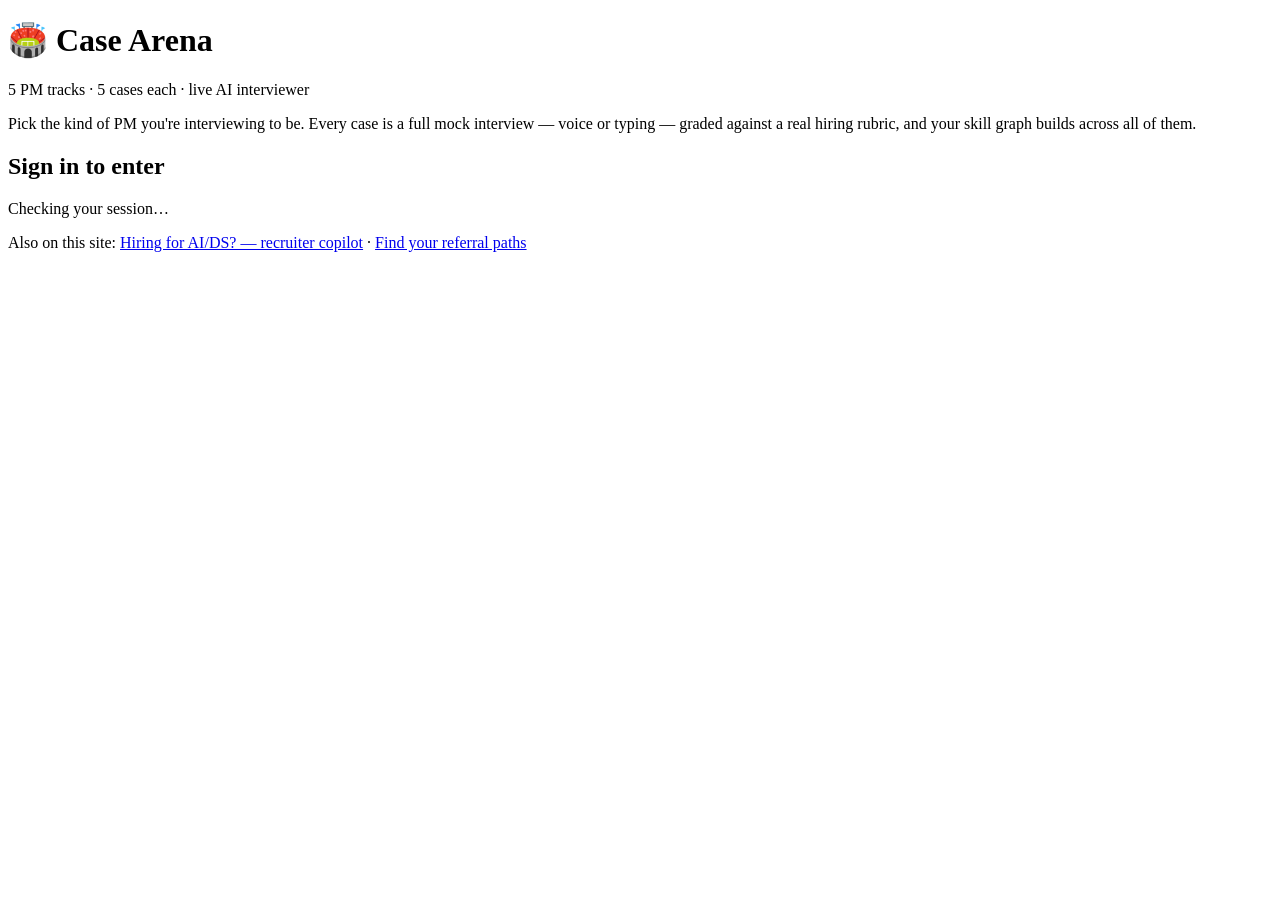
==== pmcaseprep/web/static/arena.html @ 73c23b3b "Four experiments, one deploy: case arena, recruiter copilot, referral paths Expands the single-case " ====
<!DOCTYPE html>
<html lang="en">
<head>
  <meta charset="utf-8" />
  <meta name="viewport" content="width=device-width, initial-scale=1" />
  <title>Case Arena — PM Case Prep</title>
  <link rel="stylesheet" href="/static/hub.css" />
</head>
<body>
  <div class="wrap">
    <header class="hub">
      <h1>🏟️ Case Arena</h1>
      <span class="sub">5 PM tracks · 5 cases each · live AI interviewer</span>
      <span class="whoami" id="whoami"></span>
    </header>
    <p class="lede">Pick the kind of PM you're interviewing to be. Every case is a full
    mock interview — voice or typing — graded against a real hiring rubric, and your
    skill graph builds across all of them.</p>

    <!-- Gate: the arena asks who you are FIRST, so every case lands in an
         account that follows you across devices (and so we can let you in
         on any of them later). -->
    <div class="card" id="gateCard">
      <h2>Sign in to enter</h2>
      <div id="authMount"><p class="hint">Checking your session…</p></div>
    </div>

    <div id="cats" hidden>
      <div class="cat-grid" id="catGrid"></div>
    </div>

    <div id="caseList" hidden>
      <p class="crumb"><a id="backToCats">← All tracks</a></p>
      <div class="card">
        <h2 id="clTitle"></h2>
        <p class="hint" id="clBlurb"></p>
        <div id="clRows"></div>
      </div>
    </div>

    <p class="footer-nav">Also on this site: <a href="/recruiter">Hiring for AI/DS? — recruiter copilot</a>
      · <a href="/referrals">Find your referral paths</a></p>
  </div>
  <script src="/static/shared.js?v=1"></script>
  <script src="/static/arena.js?v=1"></script>
</body>
</html>
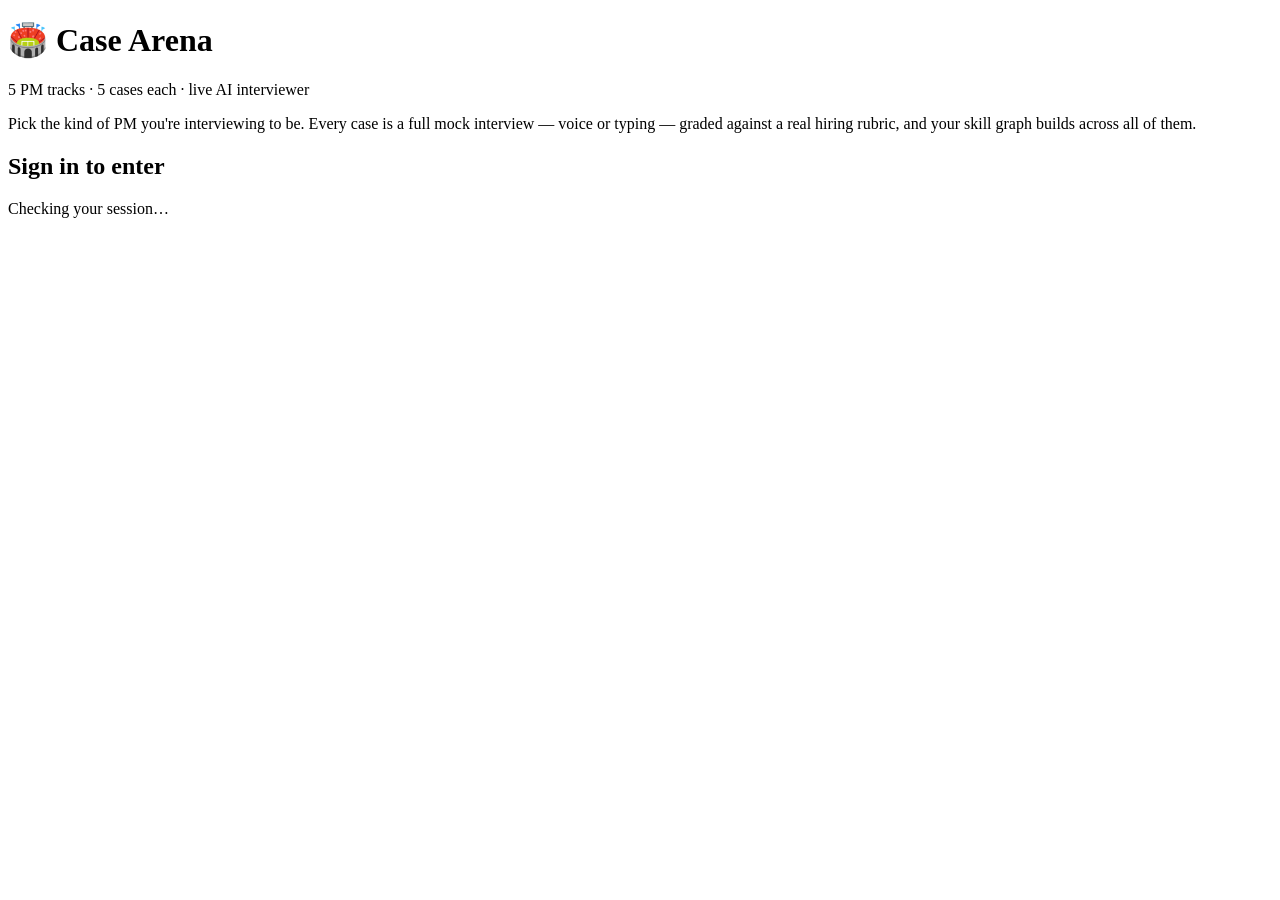
==== commit 3af78bd6: "Remove cross-experiment footer links from experiment pages Each experiment page (arena, recruiter, r" ====
--- a/pmcaseprep/web/static/arena.html
+++ b/pmcaseprep/web/static/arena.html
@@ -38,8 +38,6 @@
       </div>
     </div>
 
-    <p class="footer-nav">Also on this site: <a href="/recruiter">Hiring for AI/DS? — recruiter copilot</a>
-      · <a href="/referrals">Find your referral paths</a></p>
   </div>
   <script src="/static/shared.js?v=1"></script>
   <script src="/static/arena.js?v=1"></script>
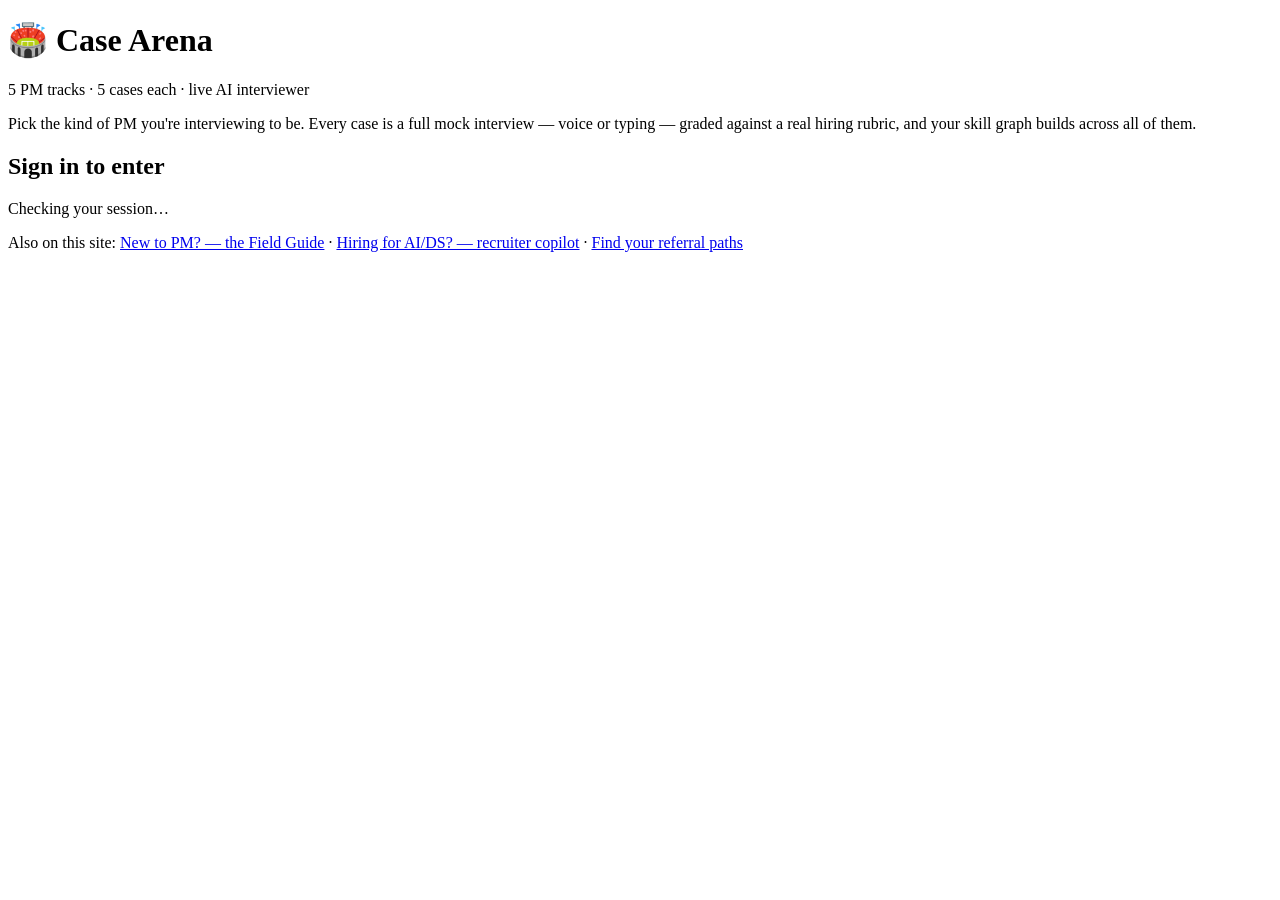
==== commit ce2bcf76: "Add The PM Field Guide at /guide as a fifth experiment Ports the Claude Design "PM Field Guide" prot" ====
--- a/pmcaseprep/web/static/arena.html
+++ b/pmcaseprep/web/static/arena.html
@@ -38,6 +38,9 @@
       </div>
     </div>
 
+    <p class="footer-nav">Also on this site: <a href="/guide">New to PM? — the Field Guide</a>
+      · <a href="/recruiter">Hiring for AI/DS? — recruiter copilot</a>
+      · <a href="/referrals">Find your referral paths</a></p>
   </div>
   <script src="/static/shared.js?v=1"></script>
   <script src="/static/arena.js?v=1"></script>
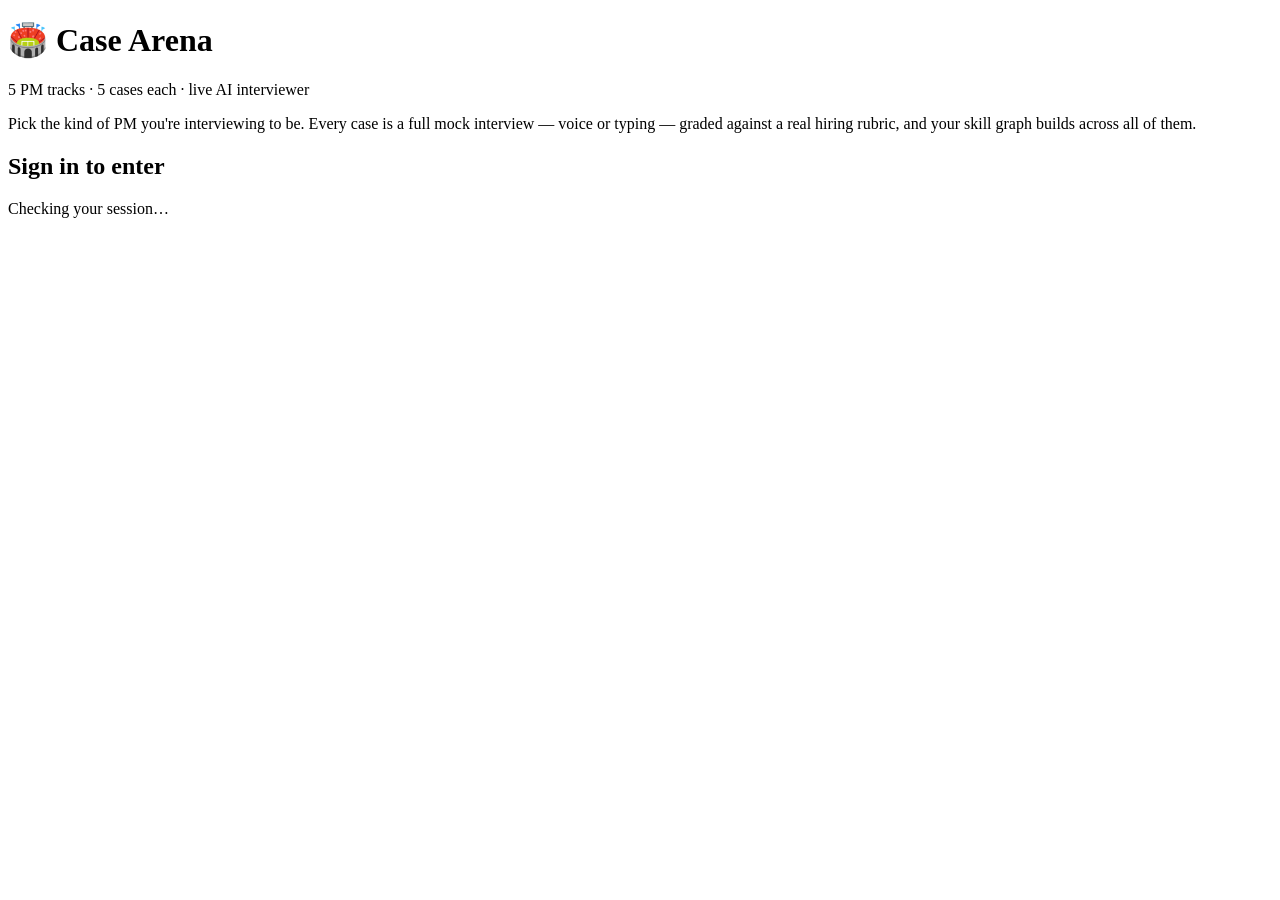
==== commit 1fe5e90e: "Merge main into the Field Guide branch main moved a long way since this branch started (Prep Engine " ====
--- a/pmcaseprep/web/static/arena.html
+++ b/pmcaseprep/web/static/arena.html
@@ -38,9 +38,6 @@
       </div>
     </div>
 
-    <p class="footer-nav">Also on this site: <a href="/guide">New to PM? — the Field Guide</a>
-      · <a href="/recruiter">Hiring for AI/DS? — recruiter copilot</a>
-      · <a href="/referrals">Find your referral paths</a></p>
   </div>
   <script src="/static/shared.js?v=1"></script>
   <script src="/static/arena.js?v=1"></script>
